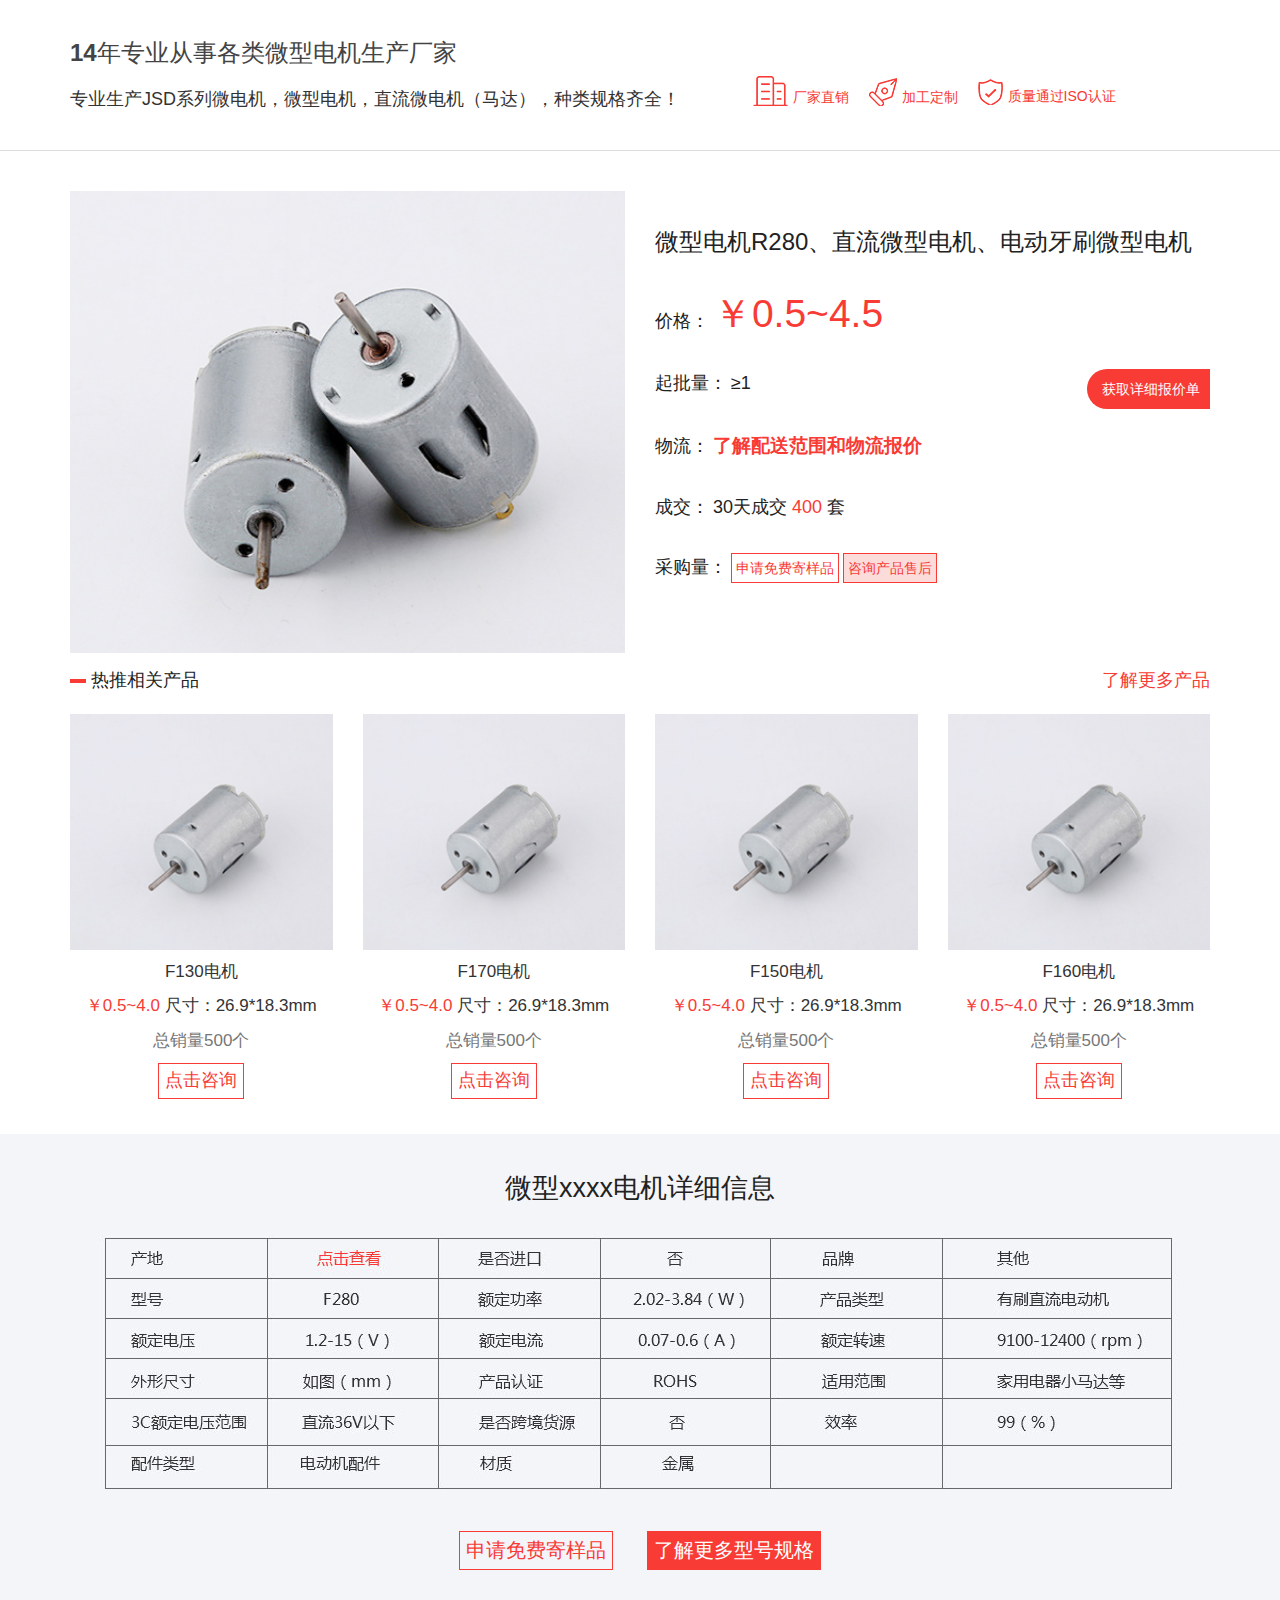
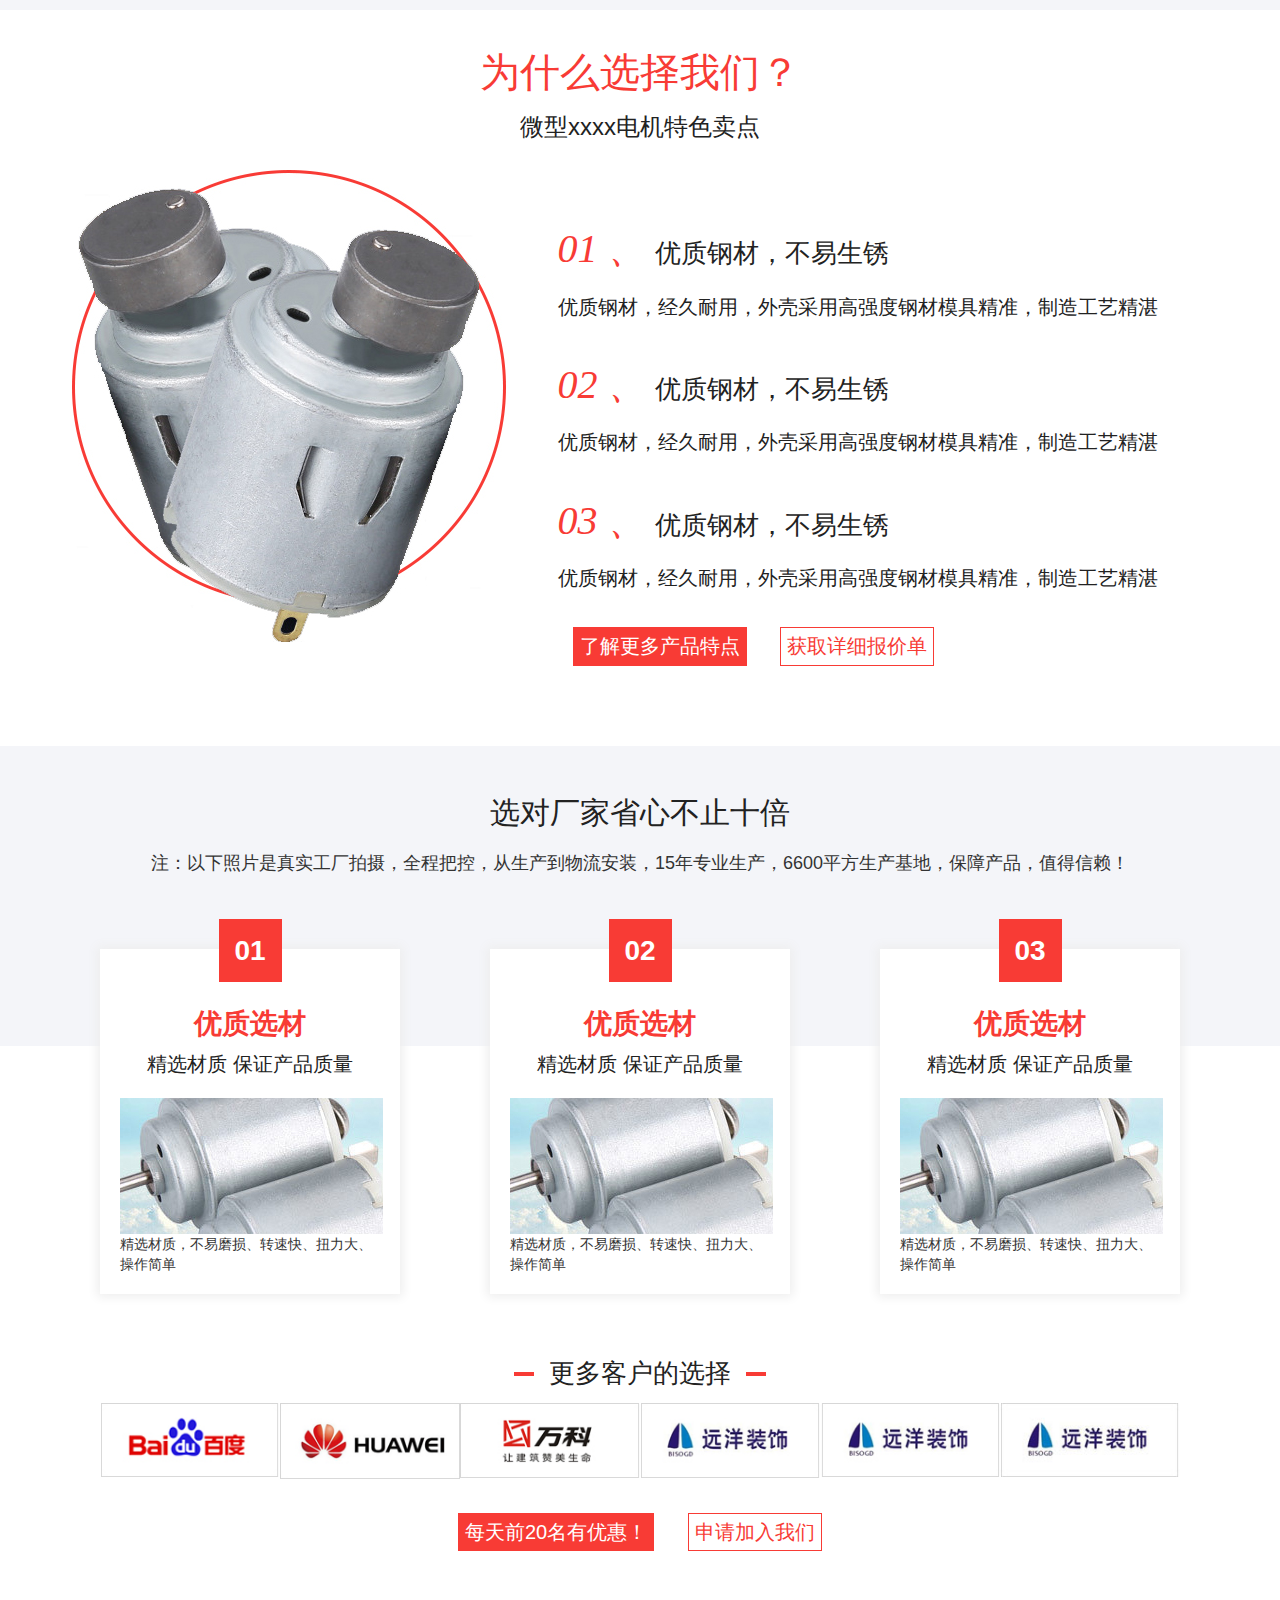
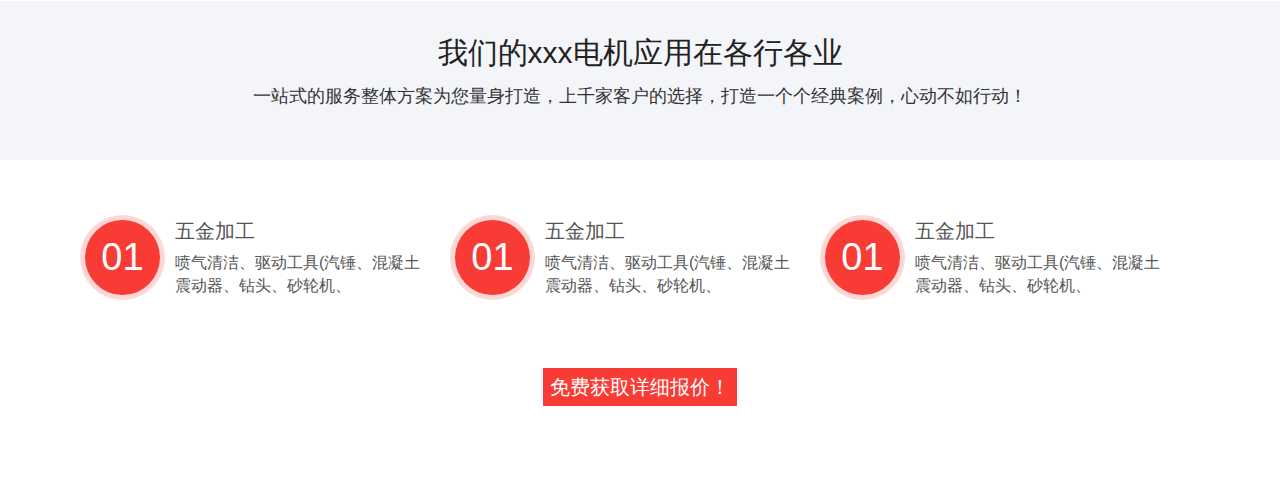
==== index.html @ 1d61547f "add" ====
<!DOCTYPE html>
<html>
	<head>
		<meta charset="UTF-8">
		<meta name="viewport" content="width=device-width,initial-scale=1,minimum-scale=1,maximum-scale=1,user-scalable=no" />
		<title></title>
		<link rel="stylesheet" type="text/css" href="css/bootstrap.min.css"/>
		<link rel="stylesheet" type="text/css" href="css/index.css"/>
	</head>
	<body>
		<div class="microMotor">
			<div class="microMotor_head">
				<div class="container">
					<div class="row">
						<div class="col-lg-7">
							<div class="microMotor_headLeft">
								<h1><b>14</b>年专业从事各类微型电机生产厂家</h1>
								<h3>专业生产JSD系列微电机，微型电机，直流微电机（马达），种类规格齐全！</h3>
							</div>
						</div>
						<div class="col-lg-5">
							<div class="microMotor_headRight">
								<p></p>
								<ul class="clearfix">
									<li><img src="img/model6_head1.jpg"/><span>厂家直销</span></li>
									<li><img src="img/model6_head2.jpg"/><span>加工定制</span></li>
									<li><img src="img/model6_head3.jpg"/><span>质量通过ISO认证</span></li>
								</ul>
							</div>
						</div>
					</div>
				</div>
			</div>
			<!---->
			<div class="microMotor_banner">
				<div class="container clearfix">
					<div class="row">
						<div class="col-lg-6">
							<div class="microMotor_bannerLeft">
								<img src="img/model6_banner.jpg" width="100%"/>
							</div>
						</div>
						<div class="col-lg-6">
							<div class="microMotor_bannerRight">
								<h3>微型电机R280、直流微型电机、电动牙刷微型电机</h3>
								<p class="position">获取详细报价单</p>
								<ol>
									<li>
										<label>价格：</label>
										<span class="money">￥0.5~4.5</span>
									</li>
									<li>
										<label>起批量：</label>
										<span>≥1</span>
									</li>
									<li>
										<label>物流：</label>
										<span class="logistics">了解配送范围和物流报价</span>
									</li>
									<li>
										<label>成交：</label>
										<span>30天成交 <span class="maxNumber">400 </span>套</span>
									</li>
									<li>
										<label>采购量：</label>
										<a href="javascript:void(0)">申请免费寄样品</a>
										<a href="javascript:void(0)">咨询产品售后</a>
									</li>
								</ol>
							</div>							
						</div>
					</div>
				</div>
			</div>
			<!---->
			<div class="microMotor_product">
				<div class="container">
					<div class="microMotor_productH1 clearfix">
						<span>
							<i></i>
						热推相关产品
						</span>
						<a href="javascript:void(0)" class="pull-right">了解更多产品</a>
					</div>
					<div class="microMotor_productList">
						<div class="row">
							<div class="col-lg-3">
								<ul>
									<li>
										<a href="javascript:void(0)"><img src="img/model6_chanpin.jpg" width="100%"/></a>
									</li>
									<li>
										F130电机 
									</li>
									<li>
										<span>￥0.5~4.0 </span>
										  尺寸：26.9*18.3mm
									</li>
									<li>
										总销量500个
									</li>
									<li class="abt">
										<a href="javascript:void(0)">点击咨询</a>
									</li>
								</ul>
							</div>
							<div class="col-lg-3">
								<ul>
									<li>
										<a href="javascript:void(0)"><img src="img/model6_chanpin.jpg"  width="100%"/></a>
									</li>
									<li>
										F170电机 
									</li>
									<li>
										<span>￥0.5~4.0 </span>
										  尺寸：26.9*18.3mm
									</li>
									<li>
										总销量500个
									</li>
									<li class="abt">
										<a href="javascript:void(0)">点击咨询</a>
									</li>
								</ul>
							</div>
							<div class="col-lg-3">
								<ul>
									<li>
										<a href="javascript:void(0)"><img src="img/model6_chanpin.jpg"  width="100%"/></a>
									</li>
									<li>
										F150电机 
									</li>
									<li>
										<span>￥0.5~4.0 </span>
										  尺寸：26.9*18.3mm
									</li>
									<li>
										总销量500个
									</li>
									<li class="abt">
										<a href="javascript:void(0)">点击咨询</a>
									</li>
								</ul>
							</div>
							<div class="col-lg-3">
								<ul>
									<li>
										<a href="javascript:void(0)"><img src="img/model6_chanpin.jpg"  width="100%"/></a>
									</li>
									<li>
										F160电机 
									</li>
									<li>
										<span>￥0.5~4.0 </span>
										  尺寸：26.9*18.3mm
									</li>
									<li>
										总销量500个
									</li>
									<li class="abt">
										<a href="javascript:void(0)">点击咨询</a>
									</li>
								</ul>
							</div>
						</div>
					</div>
				</div>
			</div>
			<!---->
			<div class="microMotor_detailed">
				<div class="container">
					<h1>微型xxxx电机详细信息</h1>
					<div class="microMotor_detailedImg">
						<a href="javascript:void(0)">
							<img src="img/table.jpg"/>
						</a>
					</div>
					<div class="microMotor_detailedAbt">
						<a href="javascript:void(0)">申请免费寄样品</a>
						<a href="javascript:void(0)">了解更多型号规格</a>
					</div>
				</div>
			</div>
			<!---->
			<div class="microMotor_why">
				<div class="container">
					<h1><span>为</span><span>什</span><span>么</span>选择我们？</h1>
					<h3>微型xxxx电机特色卖点</h3>
					<div class="microMotor_whyImg">
						<div class="row">
							<div class="col-lg-5">
								<a href="javascript:"><img src="img/model6_why.jpg"/></a>
							</div>
							<div class="col-lg-7">
								<div class="microMotor_whyDl">
									<ul>
										<li>
											<dl>
												<dt>
													<i>01 、</i>
													优质钢材，不易生锈
												</dt>
												<dd>
													优质钢材，经久耐用，外壳采用高强度钢材模具精准，制造工艺精湛
												</dd>
											</dl>
										</li>
										<li>
											<dl>
												<dt>
													<i>02 、</i>
													优质钢材，不易生锈
												</dt>
												<dd>
													优质钢材，经久耐用，外壳采用高强度钢材模具精准，制造工艺精湛
												</dd>
											</dl>
										</li>
										<li>
											<dl>
												<dt>
													<i>03 、</i>
													优质钢材，不易生锈
												</dt>
												<dd>
													优质钢材，经久耐用，外壳采用高强度钢材模具精准，制造工艺精湛
												</dd>
											</dl>
										</li>
									</ul>
								</div>
								<div class="microMotor_whyAbt">
									<a href="javascript:void(0)">了解更多产品特点</a>
									<a href="javascript:void(0)">获取详细报价单</a>
								</div>
							</div>
						</div>
					</div>
				</div>
			</div>
			<!---->
			<div class="microMotor_Manufactor">
				<p class="position"></p>
				<div class="container">
					<h1>选对<span>厂家</span>省心不止十倍</h1>
					<h3>注：以下照片是真实工厂拍摄，全程把控，从生产到物流安装，15年专业生产，6600平方生产基地，保障产品，值得信赖！</h3>
					<div class="microMotor_ManufactorList">
						<div class="row">
							<div class="col-lg-4">
								<div class="microMotor_ManufactorListBox">
									<span class="number">01</span>
									<ul>
										<li>
											<h4>优质选材</h4>
											<p>精选材质  保证产品质量</p>
										</li>
										<li>
											<a href="javascript:void(0)"><img src="img/model6_chang1.jpg"/></a>
										</li>
										<li>
											 精选材质，不易磨损、转速快、扭力大、操作简单
										</li>
									</ul>
								</div>
							</div>
							<div class="col-lg-4">
								<div class="microMotor_ManufactorListBox">
									<span class="number">02</span>
									<ul>
										<li>
											<h4>优质选材</h4>
											<p>精选材质  保证产品质量</p>
										</li>
										<li>
											<a href="javascript:void(0)"><img src="img/model6_chang1.jpg"/></a>
										</li>
										<li>
											 精选材质，不易磨损、转速快、扭力大、操作简单
										</li>
									</ul>
								</div>
							</div>
							<div class="col-lg-4">
								<div class="microMotor_ManufactorListBox">
									<span class="number">03</span>
									<ul>
										<li>
											<h4>优质选材</h4>
											<p>精选材质  保证产品质量</p>
										</li>
										<li>
											<a href="javascript:void(0)"><img src="img/model6_chang1.jpg"/></a>
										</li>
										<li>
											 精选材质，不易磨损、转速快、扭力大、操作简单
										</li>
									</ul>
								</div>
							</div>
						</div>
					</div>
				</div>
			</div>
			<!---->
			<div class="microMotor_Customer">
				<div class="container">
					<h1>
						<span></span>
							更多客户的选择 
						<span></span>
					</h1>
					<div class="microMotor_CustomerImg">
						<ul>
							<li>
								<a href="javascript:void(0)"><img src="img/model6_xuan1.jpg"/></a>
							</li>
							<li>
								<a href="javascript:void(0)"><img src="img/model6_xuan2.jpg"/></a>
							</li>
							
							<li>
								<a href="javascript:void(0)"><img src="img/model6_xuan3.jpg"/></a>
							</li>
							<li>
								<a href="javascript:void(0)"><img src="img/model6_xuan4.jpg"/></a>
							</li>
							<li>
								<a href="javascript:void(0)"><img src="img/model6_xuan5.jpg"/></a>
							</li>
							<li>
								<a href="javascript:void(0)"><img src="img/model6_xuan6.jpg"/></a>
							</li>
						</ul>
					</div>
					<div class="microMotor_CustomerAbt">
						<a href="javascript:void(0)">每天前20名有优惠！</a>
						<a href="javascript:void(0)">申请加入我们</a>
					</div>
				</div>
			</div>
			<!---->
			<div class="microMotor_txt">
				<h3>我们的xxx电机应用在<span>各行各业</span></h3>
				<p>一站式的服务整体方案为您量身打造，上千家客户的选择，打造一个个经典案例，心动不如行动！</p>
			</div>
			<!---->
			<div class="microMotor_foot">
				<div class="container">
					<div class="microMotor_footBox">
						<ul class="microMotor_footBox">
							<li>
								<div class="microMotor_footList clearfix">
									<p class="number pull-left">01</p>
									<ul class="pull-left">
										<li><h3>五金加工</h3></li>
										<li>喷气清洁、驱动工具(汽锤、混凝土震动器、钻头、砂轮机、</li>
									</ul>
								</div>
							</li>
							<li>
								<div class="microMotor_footList clearfix">
									<p class="number pull-left">01</p>
									<ul class="pull-left">
										<li><h3>五金加工</h3></li>
										<li>喷气清洁、驱动工具(汽锤、混凝土震动器、钻头、砂轮机、</li>
									</ul>
								</div>
							</li>
							<li>
								<div class="microMotor_footList clearfix">
									<p class="number pull-left">01</p>
									<ul class="pull-left">
										<li><h3>五金加工</h3></li>
										<li>喷气清洁、驱动工具(汽锤、混凝土震动器、钻头、砂轮机、</li>
									</ul>
								</div>
							</li>
						</ul>
					</div>
					<div class="microMotor_footAbt">
						<a href="javascript:void(0)">免费获取详细报价！</a>
					</div>
				</div>
			</div>
		</div>
		<script src="js/jquery.min.js" type="text/javascript" charset="utf-8"></script> 
		<script src="js/jquery.terseBanner.min.js" type="text/javascript" charset="utf-8"></script>
		<script type="text/javascript">
			function goPAGE() {
                if ((navigator.userAgent.match(/(phone|pad|pod|iPhone|iPod|ios|iPad|Android|Mobile|BlackBerry|IEMobile|MQQBrowser|JUC|Fennec|wOSBrowser|BrowserNG|WebOS|Symbian|Windows Phone)/i))) {
                    /*window.location.href="你的手机版地址";*/
                     banner()
                }
            }
            goPAGE();
            function banner(){
            	$(".microMotor_productList").css("height",'500px')
				$(".microMotor_productList").terseBanner({
					auto:1500
				});
				$(".microMotor_ManufactorList").css("height",'500px')
				$(".microMotor_ManufactorList").terseBanner({
					auto:15000
				});
				$(".microMotor_CustomerImg").terseBanner({
					auto:1500
				});
				$(".microMotor_whyDl").terseBanner({
					auto:1500
				});
				$(".microMotor_footBox").terseBanner({
					auto:15000
				});
            }
		</script>
	</body>
</html>
---- css/index.css ----
.microMotor h1, h3, p, ul, li, ol {
  margin: 0;
  padding: 0;
  list-style: none;
  font-weight: normal; }

.microMotor {
  background: #fff; }

.microMotor .microMotor_head {
  padding: 40px 0;
  border-bottom: 1px solid #ddd; }

.microMotor .microMotor_head .microMotor_headLeft h1 {
  font-size: 24px;
  color: #444444;
  padding-bottom: 24px; }

.microMotor .microMotor_head .microMotor_headLeft h3 {
  font-size: 18px;
  color: #333; }

.microMotor .microMotor_head .microMotor_headRight ul li {
  float: left;
  padding-right: 20px;
  display: flex;
  align-items: flex-end;
  color: #f83b35; }

.microMotor .microMotor_head .microMotor_headRight ul li span {
  padding-left: 5px; }

.microMotor .microMotor_head .microMotor_headRight p {
  padding: 18px 0; }

.microMotor_banner {
  padding-top: 40px; }

.microMotor_banner .microMotor_bannerRight h3 {
  font-size: 24px;
  color: #222222;
  padding: 38px 0 30px; }

.microMotor_banner .microMotor_bannerRight {
  position: relative; }

.microMotor_banner .microMotor_bannerRight .position {
  height: 40px;
  line-height: 40px;
  position: absolute;
  right: 0;
  top: 0;
  bottom: 0;
  margin: auto;
  background: #f83b35;
  color: #fff;
  border-top-left-radius: 2000px;
  border-bottom-left-radius: 2000px;
  padding: 0 10px 0 15px;
  cursor: pointer; }

.microMotor_banner .microMotor_bannerRight ol li {
  margin-bottom: 30px; }

.microMotor_banner .microMotor_bannerRight ol li label {
  font-size: 18px;
  color: #222222;
  font-weight: normal; }

.microMotor_banner .microMotor_bannerRight ol li .money {
  font-size: 39px;
  color: #f83b35; }

.microMotor_banner .microMotor_bannerRight ol li .logistics {
  font-size: 19px;
  color: #f83b35;
  font-weight: bold; }

.microMotor_banner .microMotor_bannerRight ol li .maxNumber {
  font-size: 18px;
  color: #f83b35; }

.microMotor_banner .microMotor_bannerRight ol li span {
  font-size: 18px;
  color: #222; }

.microMotor_banner .microMotor_bannerRight ol li a {
  padding: 6px 4px;
  border: 1px solid #f83b35;
  text-decoration: none;
  color: #f83b35; }

.microMotor_banner .microMotor_bannerRight ol li a:nth-child(3) {
  background: #fcdcdb; }

.microMotor_product .microMotor_productH1 {
  width: 100%;
  padding: 15px 0;
  color: #222222;
  font-size: 18px; }

.microMotor_product .microMotor_productH1 i {
  display: inline-block;
  padding: 2px 8px;
  background: #f83b35;
  position: relative;
  bottom: 3px; }

.microMotor_product .microMotor_productH1 a {
  color: #f83b35;
  font-size: 18px; }

.microMotor_product .microMotor_productList ul {
  text-align: center; }

.microMotor_product .microMotor_productList ul li {
  padding: 5px 0;
  color: #333333;
  font-size: 17px; }

.microMotor_product .microMotor_productList ul li:nth-child(4) {
  color: #777; }

.microMotor_product .microMotor_productList ul li span {
  color: #f83b35; }

.microMotor_product .microMotor_productList ul a {
  display: inline-block; }

.microMotor_product .microMotor_productList ul .abt a {
  padding: 4px 6px;
  border: 1px solid #f83b35;
  text-decoration: none;
  display: inline-block;
  color: #f83b35;
  font-size: 18px; }

.microMotor_detailed {
  background: #f4f5f9;
  padding: 40px 0;
  text-align: center;
  margin-top: 30px; }

.microMotor_detailed h1 {
  font-size: 27px;
  color: #222222;
  padding-bottom: 30px; }

.microMotor_detailed .microMotor_detailedAbt {
  padding-top: 30px; }

.microMotor_detailed .microMotor_detailedAbt a {
  border: 1px solid #f83b35;
  display: inline-block;
  color: #f83b35;
  text-decoration: none;
  padding: 4px 6px;
  font-size: 20px;
  margin: 0 15px; }

.microMotor_detailed .microMotor_detailedAbt a:nth-child(2) {
  background: #f83b35;
  color: #fff; }

.microMotor_why {
  padding: 40px 0 80px; }

.microMotor_why h1 {
  font-weight: normal;
  font-size: 40px;
  color: #f83b35;
  text-align: center; }

.microMotor_why h3 {
  font-size: 24px;
  color: #222;
  text-align: center;
  padding-top: 20px; }

.microMotor_why .microMotor_whyImg {
  padding-top: 30px; }

.microMotor_why .microMotor_whyDl {
  padding-top: 50px; }

.microMotor_why dl {
  padding-bottom: 15px; }

.microMotor_why dl dt {
  font-size: 26px;
  color: #222222;
  font-weight: normal; }

.microMotor_why dl dt i {
  font-size: 40px;
  color: #f83b35;
  font-family: Impact; }

.microMotor_why dl dd {
  font-size: 20px;
  color: #222222;
  padding-top: 15px; }

.microMotor_why .microMotor_whyAbt a {
  border: 1px solid #f83b35;
  display: inline-block;
  color: #f83b35;
  text-decoration: none;
  padding: 4px 6px;
  font-size: 20px;
  margin: 0 15px; }

.microMotor_why .microMotor_whyAbt a:nth-child(1) {
  background: #f83b35;
  color: #fff; }

.microMotor_Manufactor {
  position: relative;
  padding-top: 50px;
  text-align: center; }

.microMotor_Manufactor .position {
  width: 100%;
  height: 300px;
  background: #f4f5f9;
  position: absolute;
  top: 0;
  left: 0; }

.microMotor_Manufactor h1 {
  font-size: 30px;
  color: #222222;
  position: relative;
  z-index: 2; }

.microMotor_Manufactor h3 {
  font-size: 18px;
  color: #333333;
  padding: 25px 0;
  position: relative;
  z-index: 2; }

.microMotor_Manufactor .microMotor_ManufactorList {
  padding-top: 50px; }

.microMotor_Manufactor .microMotor_ManufactorList .microMotor_ManufactorListBox {
  background: #fff;
  width: 300px;
  box-sizing: border-box;
  margin: auto;
  padding: 0 20px 20px;
  box-shadow: 0 0 10px 3px #eee;
  position: relative;
  padding-top: 30px; }

.microMotor_Manufactor .microMotor_ManufactorList .microMotor_ManufactorListBox .number {
  position: absolute;
  width: 63px;
  height: 63px;
  background: #f83b35;
  color: #fff;
  margin: auto;
  left: 0;
  right: 0;
  top: -30px;
  font-size: 28px;
  font-weight: bold;
  line-height: 63px;
  display: block; }

.microMotor_Manufactor .microMotor_ManufactorList .microMotor_ManufactorListBox ul {
  padding-top: 20px;
  text-align: left; }

.microMotor_Manufactor .microMotor_ManufactorList .microMotor_ManufactorListBox ul h4 {
  font-size: 28px;
  color: #f83b35;
  font-weight: bold;
  text-align: center; }

.microMotor_Manufactor .microMotor_ManufactorList .microMotor_ManufactorListBox ul p {
  font-size: 20px;
  color: #222222;
  padding-bottom: 20px;
  text-align: center; }

.microMotor_Customer {
  padding: 50px 0; }

.microMotor_Customer h1 {
  font-size: 26px;
  color: #222222;
  display: flex;
  align-items: center;
  justify-content: center;
  padding: 15px 0; }

.microMotor_Customer h1 span {
  display: inline-block;
  padding: 2px 10px;
  background: #f83b35;
  margin: 0 15px; }

.microMotor_Customer .microMotor_CustomerImg {
  text-align: center; }

.microMotor_Customer .microMotor_CustomerImg ul {
  display: flex;
  flex-flow: wrap;
  align-items: center;
  justify-content: center; }

.microMotor_Customer .microMotor_CustomerImg li {
  width: 180px;
  height: 80px;
  overflow: hidden; }

.microMotor_Customer .microMotor_CustomerImg a {
  display: inline-block; }

.microMotor_Customer .microMotor_CustomerImg a img {
  width: 100%; }

.microMotor_Customer .microMotor_CustomerAbt {
  text-align: center;
  padding-top: 30px; }

.microMotor_Customer .microMotor_CustomerAbt a {
  border: 1px solid #f83b35;
  display: inline-block;
  color: #f83b35;
  text-decoration: none;
  padding: 4px 6px;
  font-size: 20px;
  margin: 0 15px; }

.microMotor_Customer .microMotor_CustomerAbt a:nth-child(1) {
  background: #f83b35;
  color: #fff; }

.microMotor_txt {
  padding: 35px 0;
  text-align: center;
  background: #f4f5f9; }

.microMotor_txt h3 {
  font-size: 30px;
  color: #222222;
  font-weight: normal; }

.microMotor_txt p {
  font-size: 18px;
  color: #333333;
  padding: 15px 0; }

.microMotor_foot {
  padding: 60px 0 50px; }

.microMotor_foot .microMotor_footList {
  width: 370px; }

.microMotor_foot .microMotor_footList ul {
  width: 250px;
  margin-bottom: 40px; }

.microMotor_foot .microMotor_footList .number {
  width: 75px;
  height: 75px;
  text-align: center;
  line-height: 75px;
  border-radius: 50%;
  font-size: 38px;
  color: #ffffff;
  background: #f83b35;
  box-shadow: 0 0 0px 5px #fed8d7;
  margin-right: 15px; }

.microMotor_foot .microMotor_footList ul h3 {
  font-size: 20px;
  color: #555555;
  padding-bottom: 10px; }

.microMotor_foot .microMotor_footList ul li {
  font-size: 16px;
  color: #555555; }

.microMotor_footBox {
  display: flex;
  flex-flow: wrap;
  justify-content: center; }

.microMotor_foot .microMotor_footAbt {
  text-align: center;
  padding: 30px 0; }

.microMotor_foot .microMotor_footAbt a {
  border: 1px solid #f83b35;
  display: inline-block;
  color: #f83b35;
  text-decoration: none;
  padding: 4px 6px;
  font-size: 20px;
  margin: 0 15px;
  background: #f83b35;
  color: #fff; }

.tb-btn {
  display: none; }

@media (max-width: 768px) {
  .microMotor_head {
    text-align: center;
    display: none; }

  .microMotor .microMotor_head .microMotor_headLeft h3 {
    line-height: 23px; }

  .microMotor .microMotor_head .microMotor_headRight p {
    padding: 0; }

  .microMotor .microMotor_head .microMotor_headRight ul li {
    padding-right: 10px; }

  .microMotor_detailed {
    width: 100%;
    overflow-x: hidden; }

  .microMotor_detailed .microMotor_detailedAbt a {
    font-size: 16px; }

  .microMotor_why .microMotor_whyImg img {
    width: 100%; }

  .microMotor_why .microMotor_whyAbt a {
    font-size: 16px; }

  .microMotor_Manufactor h3 {
    line-height: 28px; }

  .microMotor_Manufactor .microMotor_ManufactorList .microMotor_ManufactorListBox {
    margin-bottom: 40px;
    width: 100%; }

  .microMotor_Manufactor .microMotor_ManufactorList .microMotor_ManufactorListBox .number {
    position: static; }

  .microMotor_Customer .microMotor_CustomerImg a {
    display: inline-block;
    width: auto;
    height: auto; }

  .microMotor_Customer .microMotor_CustomerImg ul {
    display: block; }

  .microMotor_footBox {
    padding: 5px; }

  .microMotor_foot .microMotor_footList .number {
    width: 50px;
    height: 50px;
    line-height: 50px;
    margin: 5px;
    margin-right: 15px; }

  .microMotor_Customer .microMotor_CustomerAbt a {
    font-size: 16px; }

  .microMotor_footBox {
    display: block; } }

/*# sourceMappingURL=index.css.map */
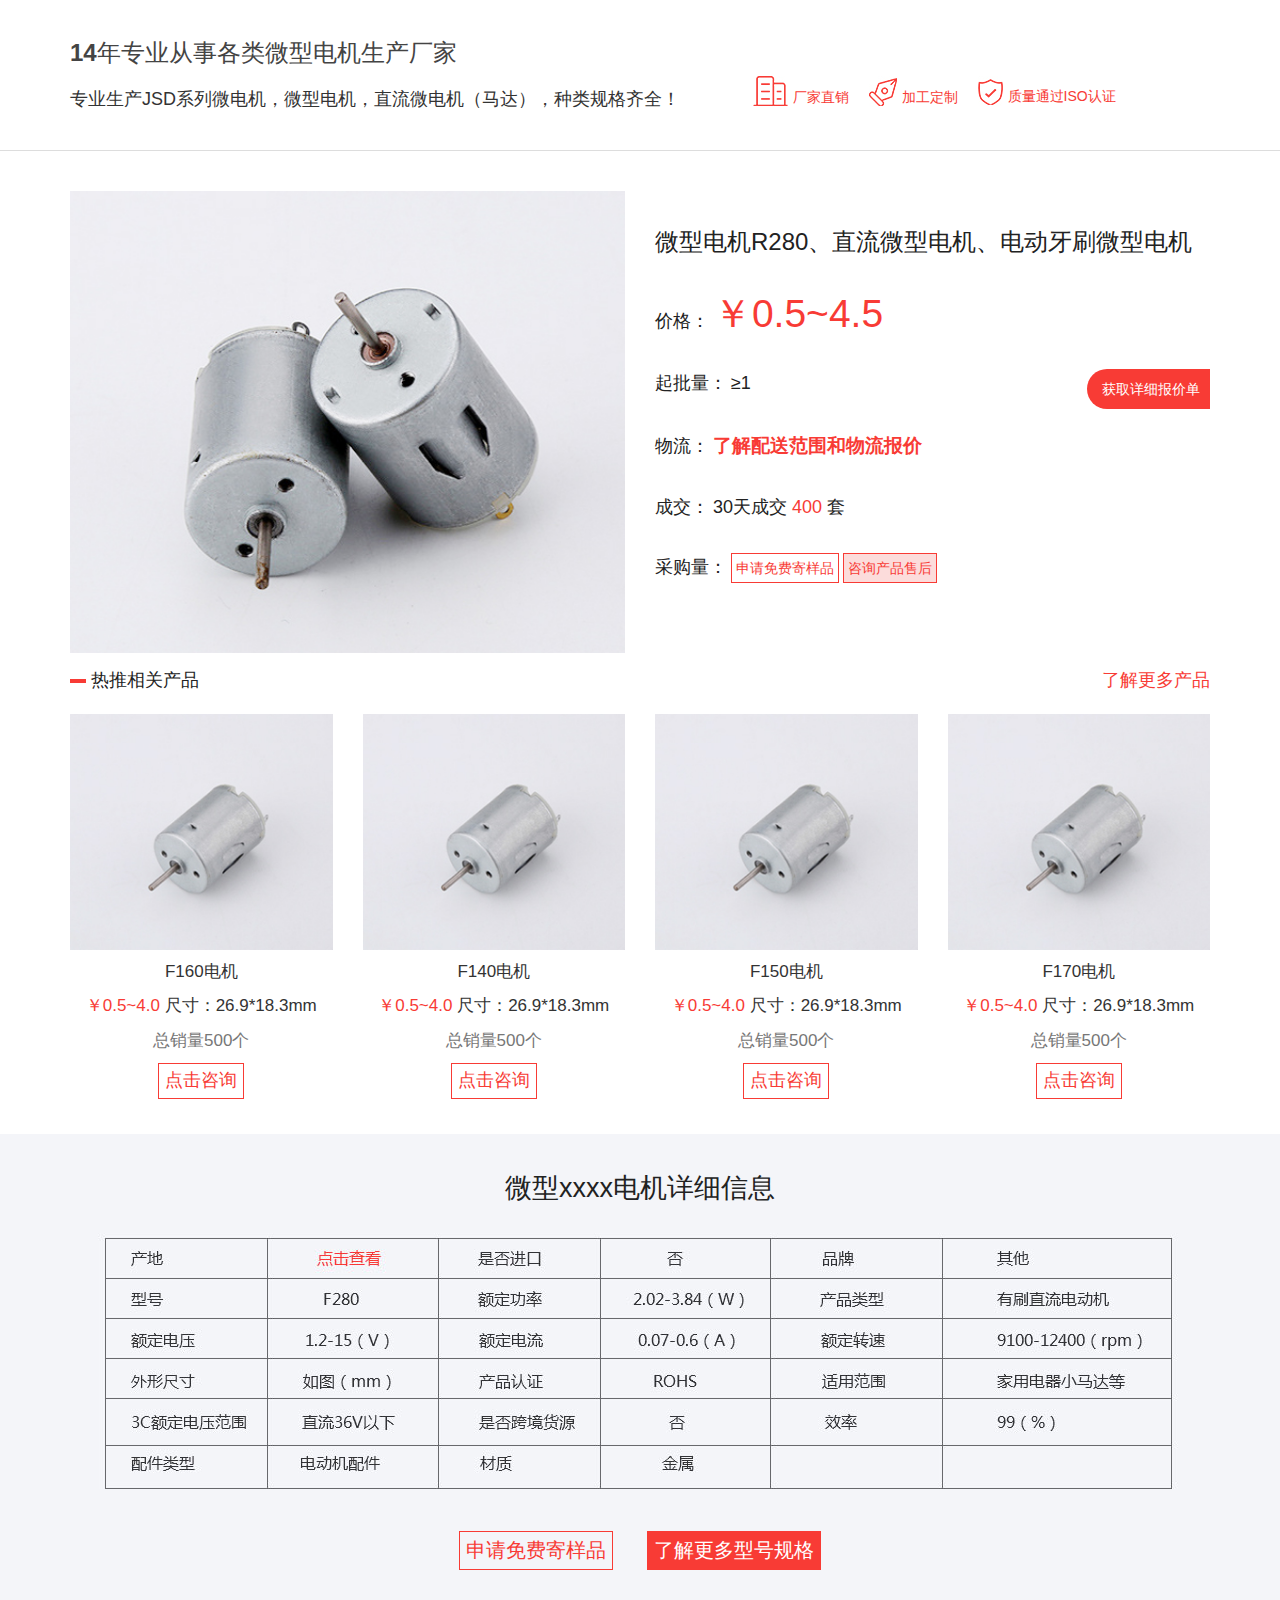
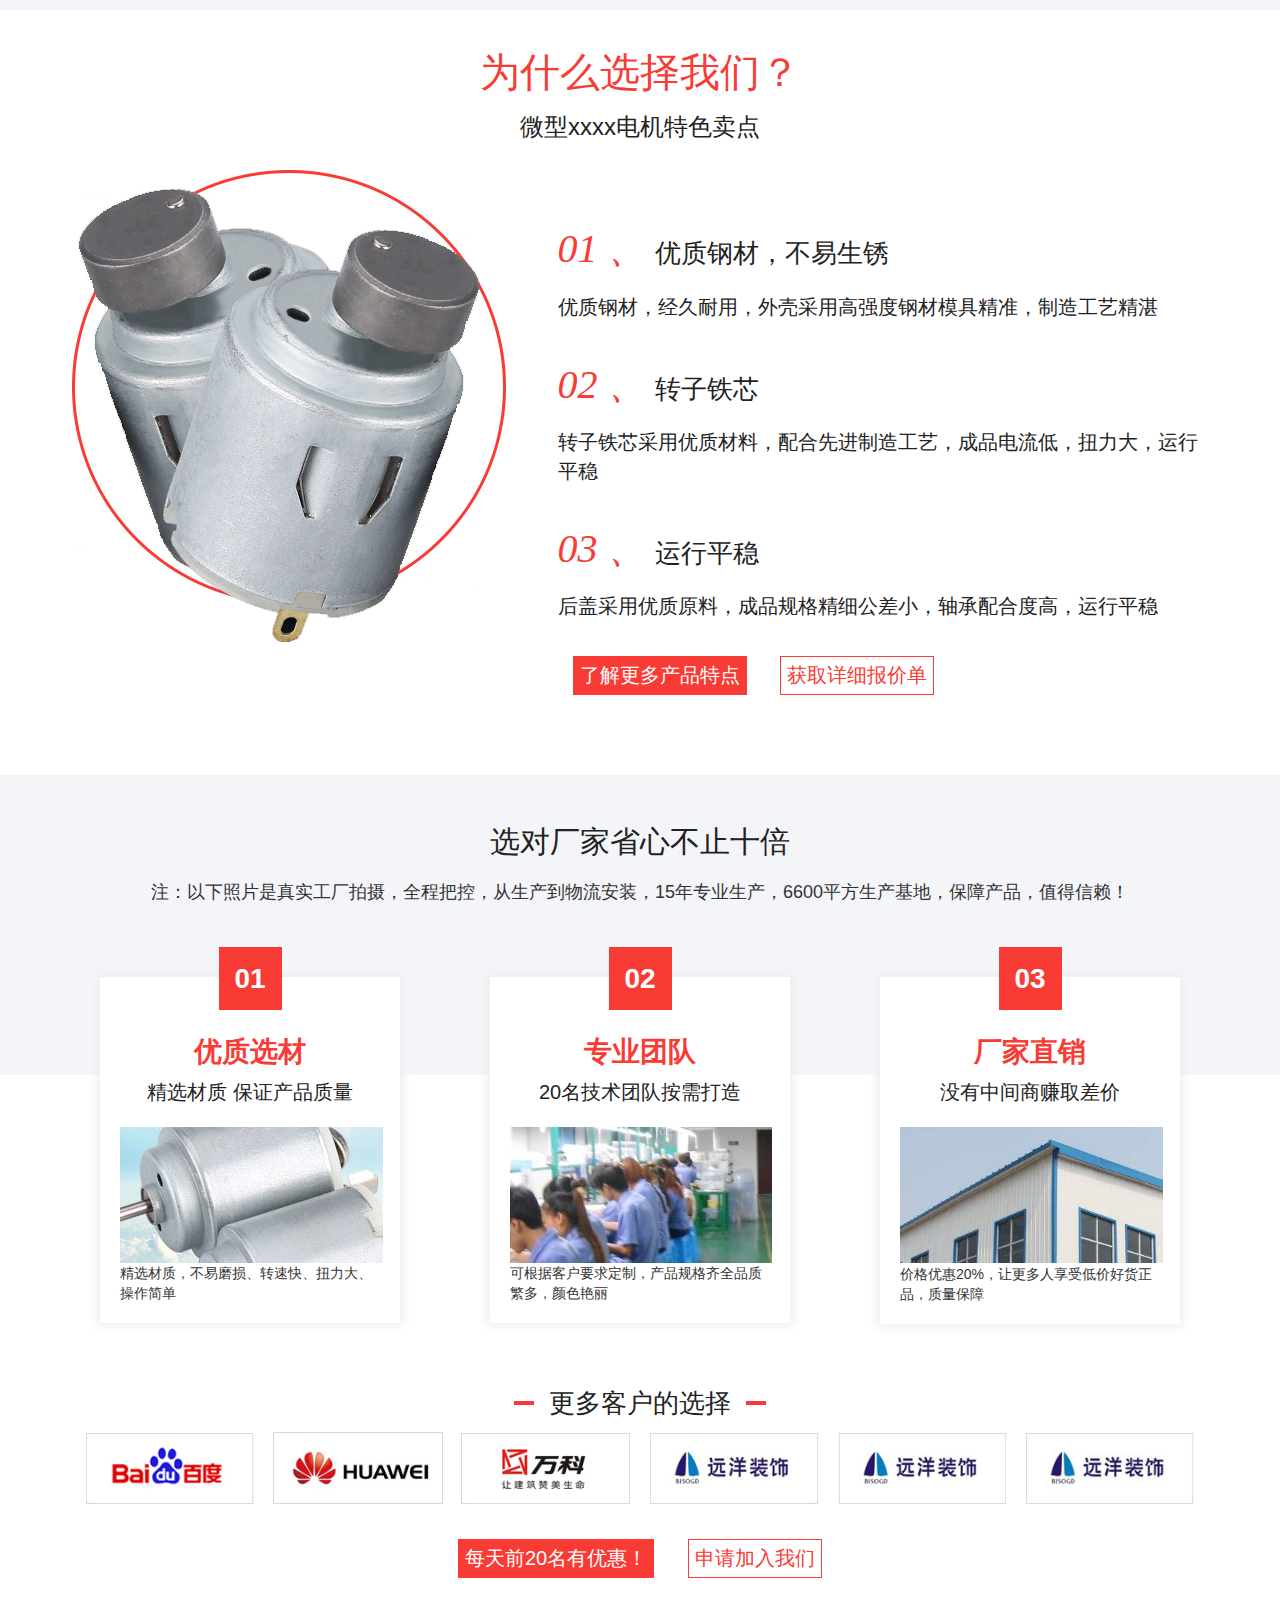
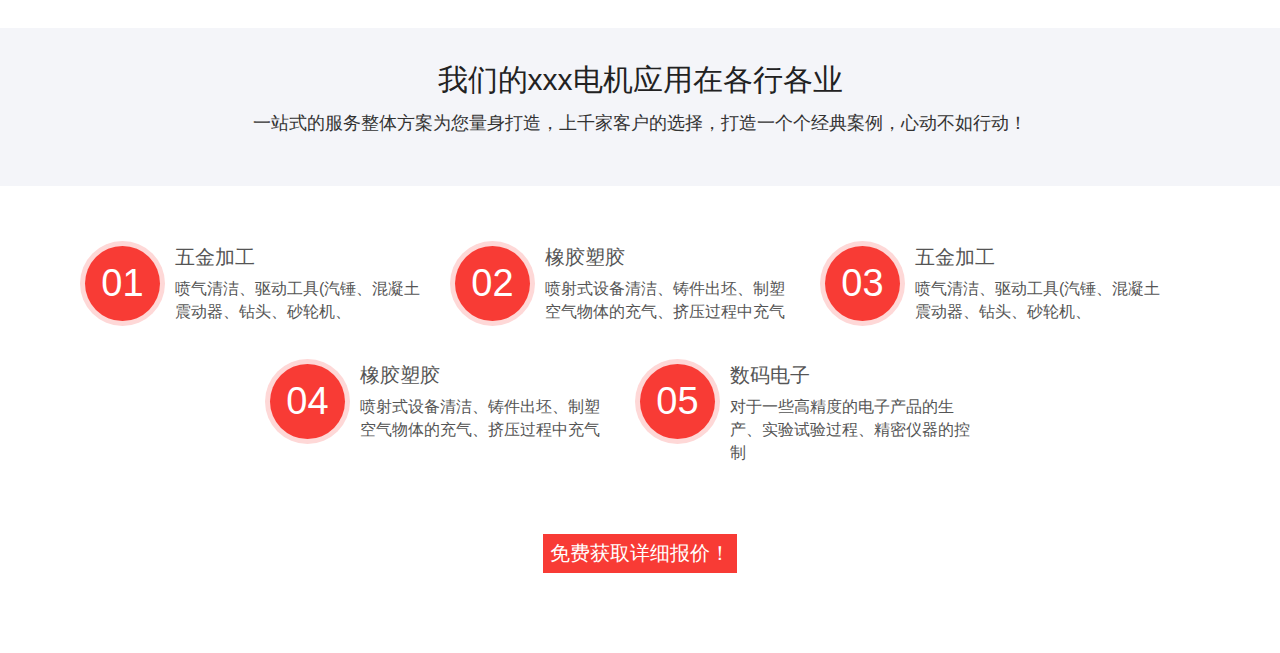
==== commit 95cea4aa: "add" ====
--- a/index.html
+++ b/index.html
@@ -5,6 +5,7 @@
 		<meta name="viewport" content="width=device-width,initial-scale=1,minimum-scale=1,maximum-scale=1,user-scalable=no" />
 		<title></title>
 		<link rel="stylesheet" type="text/css" href="css/bootstrap.min.css"/>
+		
 		<link rel="stylesheet" type="text/css" href="css/index.css"/>
 	</head>
 	<body>
@@ -82,15 +83,15 @@
 						</span>
 						<a href="javascript:void(0)" class="pull-right">了解更多产品</a>
 					</div>
-					<div class="microMotor_productList">
-						<div class="row">
-							<div class="col-lg-3">
+					<div class="microMotor_productList swiper-container">
+						<div class="row swiper-wrapper">
+							<div class="col-lg-3 swiper-slide">
 								<ul>
 									<li>
-										<a href="javascript:void(0)"><img src="img/model6_chanpin.jpg" width="100%"/></a>
-									</li>
-									<li>
-										F130电机 
+										<a href="javascript:void(0)"><img src="img/model6_chanpin.jpg"  width="100%"/></a>
+									</li>
+									<li>
+										F160电机 
 									</li>
 									<li>
 										<span>￥0.5~4.0 </span>
@@ -104,13 +105,33 @@
 									</li>
 								</ul>
 							</div>
-							<div class="col-lg-3">
+							<div class="col-lg-3 swiper-slide">
 								<ul>
 									<li>
 										<a href="javascript:void(0)"><img src="img/model6_chanpin.jpg"  width="100%"/></a>
 									</li>
 									<li>
-										F170电机 
+										F140电机 
+									</li>
+									<li>
+										<span>￥0.5~4.0  </span>
+										 尺寸：26.9*18.3mm
+									</li>
+									<li>
+										总销量500个
+									</li>
+									<li class="abt">
+										<a href="javascript:void(0)">点击咨询</a>
+									</li>
+								</ul>
+							</div>
+							<div class="col-lg-3 swiper-slide">
+								<ul>
+									<li>
+										<a href="javascript:void(0)"><img src="img/model6_chanpin.jpg"  width="100%"/></a>
+									</li>
+									<li>
+										F150电机 
 									</li>
 									<li>
 										<span>￥0.5~4.0 </span>
@@ -124,36 +145,16 @@
 									</li>
 								</ul>
 							</div>
-							<div class="col-lg-3">
+							<div class="col-lg-3 swiper-slide">
 								<ul>
 									<li>
 										<a href="javascript:void(0)"><img src="img/model6_chanpin.jpg"  width="100%"/></a>
 									</li>
 									<li>
-										F150电机 
-									</li>
-									<li>
-										<span>￥0.5~4.0 </span>
-										  尺寸：26.9*18.3mm
-									</li>
-									<li>
-										总销量500个
-									</li>
-									<li class="abt">
-										<a href="javascript:void(0)">点击咨询</a>
-									</li>
-								</ul>
-							</div>
-							<div class="col-lg-3">
-								<ul>
-									<li>
-										<a href="javascript:void(0)"><img src="img/model6_chanpin.jpg"  width="100%"/></a>
-									</li>
-									<li>
-										F160电机 
-									</li>
-									<li>
-										<span>￥0.5~4.0 </span>
+										F170电机 
+									</li>
+									<li>
+										<span>￥0.5~4.0</span>
 										  尺寸：26.9*18.3mm
 									</li>
 									<li>
@@ -193,43 +194,35 @@
 							<div class="col-lg-5">
 								<a href="javascript:"><img src="img/model6_why.jpg"/></a>
 							</div>
-							<div class="col-lg-7">
-								<div class="microMotor_whyDl">
-									<ul>
-										<li>
-											<dl>
-												<dt>
-													<i>01 、</i>
-													优质钢材，不易生锈
-												</dt>
-												<dd>
-													优质钢材，经久耐用，外壳采用高强度钢材模具精准，制造工艺精湛
-												</dd>
-											</dl>
-										</li>
-										<li>
-											<dl>
-												<dt>
-													<i>02 、</i>
-													优质钢材，不易生锈
-												</dt>
-												<dd>
-													优质钢材，经久耐用，外壳采用高强度钢材模具精准，制造工艺精湛
-												</dd>
-											</dl>
-										</li>
-										<li>
-											<dl>
-												<dt>
-													<i>03 、</i>
-													优质钢材，不易生锈
-												</dt>
-												<dd>
-													优质钢材，经久耐用，外壳采用高强度钢材模具精准，制造工艺精湛
-												</dd>
-											</dl>
-										</li>
-									</ul>
+							<div class="col-lg-7 swiper-containe microMotor_swiper">
+								<div class="microMotor_whyDl swiper-wrapper">
+									<dl class="swiper-slide">
+										<dt>
+											<i>01 、</i>
+											优质钢材，不易生锈
+										</dt>
+										<dd>
+											优质钢材，经久耐用，外壳采用高强度钢材模具精准，制造工艺精湛
+										</dd>
+									</dl>
+									<dl class="swiper-slide">
+										<dt>
+											<i>02 、</i>
+											转子铁芯
+										</dt>
+										<dd>
+											转子铁芯采用优质材料，配合先进制造工艺，成品电流低，扭力大，运行平稳
+										</dd>
+									</dl>
+									<dl class="swiper-slide">
+										<dt>
+											<i>03 、</i>
+											运行平稳
+										</dt>
+										<dd>
+											后盖采用优质原料，成品规格精细公差小，轴承配合度高，运行平稳
+										</dd>
+									</dl>
 								</div>
 								<div class="microMotor_whyAbt">
 									<a href="javascript:void(0)">了解更多产品特点</a>
@@ -246,9 +239,9 @@
 				<div class="container">
 					<h1>选对<span>厂家</span>省心不止十倍</h1>
 					<h3>注：以下照片是真实工厂拍摄，全程把控，从生产到物流安装，15年专业生产，6600平方生产基地，保障产品，值得信赖！</h3>
-					<div class="microMotor_ManufactorList">
-						<div class="row">
-							<div class="col-lg-4">
+					<div class="microMotor_ManufactorList  swiper-containe">
+						<div class="row swiper-wrapper">
+							<div class="col-lg-4 swiper-slide">
 								<div class="microMotor_ManufactorListBox">
 									<span class="number">01</span>
 									<ul>
@@ -265,36 +258,36 @@
 									</ul>
 								</div>
 							</div>
-							<div class="col-lg-4">
+							<div class="col-lg-4 swiper-slide">
 								<div class="microMotor_ManufactorListBox">
 									<span class="number">02</span>
 									<ul>
 										<li>
-											<h4>优质选材</h4>
-											<p>精选材质  保证产品质量</p>
-										</li>
-										<li>
-											<a href="javascript:void(0)"><img src="img/model6_chang1.jpg"/></a>
-										</li>
-										<li>
-											 精选材质，不易磨损、转速快、扭力大、操作简单
+											<h4>专业团队</h4>
+											<p>20名技术团队按需打造</p>
+										</li>
+										<li>
+											<a href="javascript:void(0)"><img src="img/model6_chang2.jpg"/></a>
+										</li>
+										<li>
+											可根据客户要求定制，产品规格齐全品质繁多，颜色艳丽
 										</li>
 									</ul>
 								</div>
 							</div>
-							<div class="col-lg-4">
+							<div class="col-lg-4 swiper-slide">
 								<div class="microMotor_ManufactorListBox">
 									<span class="number">03</span>
 									<ul>
 										<li>
-											<h4>优质选材</h4>
-											<p>精选材质  保证产品质量</p>
-										</li>
-										<li>
-											<a href="javascript:void(0)"><img src="img/model6_chang1.jpg"/></a>
-										</li>
-										<li>
-											 精选材质，不易磨损、转速快、扭力大、操作简单
+											<h4>厂家直销</h4>
+											<p>没有中间商赚取差价</p>
+										</li>
+										<li>
+											<a href="javascript:void(0)"><img src="img/model6_chang3.jpg"/></a>
+										</li>
+										<li>
+											价格优惠20%，让更多人享受低价好货正品，质量保障
 										</li>
 									</ul>
 								</div>
@@ -311,27 +304,14 @@
 							更多客户的选择 
 						<span></span>
 					</h1>
-					<div class="microMotor_CustomerImg">
-						<ul>
-							<li>
-								<a href="javascript:void(0)"><img src="img/model6_xuan1.jpg"/></a>
-							</li>
-							<li>
-								<a href="javascript:void(0)"><img src="img/model6_xuan2.jpg"/></a>
-							</li>
-							
-							<li>
-								<a href="javascript:void(0)"><img src="img/model6_xuan3.jpg"/></a>
-							</li>
-							<li>
-								<a href="javascript:void(0)"><img src="img/model6_xuan4.jpg"/></a>
-							</li>
-							<li>
-								<a href="javascript:void(0)"><img src="img/model6_xuan5.jpg"/></a>
-							</li>
-							<li>
-								<a href="javascript:void(0)"><img src="img/model6_xuan6.jpg"/></a>
-							</li>
+					<div class="microMotor_CustomerImg swiper-containe">
+						<ul class="swiper-wrapper clearfix">
+							<li class="swiper-slide"><img src="img/model6_xuan1.jpg"/></li>
+							<li class="swiper-slide"><img src="img/model6_xuan2.jpg"/></li>
+							<li class="swiper-slide"><img src="img/model6_xuan3.jpg"/></li>
+							<li class="swiper-slide"><img src="img/model6_xuan4.jpg"/></li>
+							<li class="swiper-slide"><img src="img/model6_xuan5.jpg"/></li>
+							<li class="swiper-slide"><img src="img/model6_xuan6.jpg"/></li>
 						</ul>
 					</div>
 					<div class="microMotor_CustomerAbt">
@@ -348,72 +328,124 @@
 			<!---->
 			<div class="microMotor_foot">
 				<div class="container">
-					<div class="microMotor_footBox">
-						<ul class="microMotor_footBox">
-							<li>
-								<div class="microMotor_footList clearfix">
-									<p class="number pull-left">01</p>
-									<ul class="pull-left">
-										<li><h3>五金加工</h3></li>
-										<li>喷气清洁、驱动工具(汽锤、混凝土震动器、钻头、砂轮机、</li>
-									</ul>
-								</div>
-							</li>
-							<li>
-								<div class="microMotor_footList clearfix">
-									<p class="number pull-left">01</p>
-									<ul class="pull-left">
-										<li><h3>五金加工</h3></li>
-										<li>喷气清洁、驱动工具(汽锤、混凝土震动器、钻头、砂轮机、</li>
-									</ul>
-								</div>
-							</li>
-							<li>
-								<div class="microMotor_footList clearfix">
-									<p class="number pull-left">01</p>
-									<ul class="pull-left">
-										<li><h3>五金加工</h3></li>
-										<li>喷气清洁、驱动工具(汽锤、混凝土震动器、钻头、砂轮机、</li>
-									</ul>
-								</div>
-							</li>
-						</ul>
-					</div>
+					<div class="microMotor_swiperfoot swiper-containe">
+						<div class="microMotor_footBox swiper-wrapper">
+							<div class="microMotor_footList clearfix swiper-slide">
+								<p class="number pull-left">01</p>
+								<ul class="pull-left">
+									<li><h3>五金加工</h3></li>
+									<li>喷气清洁、驱动工具(汽锤、混凝土震动器、钻头、砂轮机、</li>
+								</ul>
+							</div>
+							<div class="microMotor_footList clearfix swiper-slide">
+								<p class="number pull-left">02</p>
+								<ul class="pull-left">
+									<li><h3>橡胶塑胶</h3></li>
+									<li>喷射式设备清洁、铸件出坯、制塑空气物体的充气、挤压过程中充气</li>
+								</ul>
+							</div>
+							<div class="microMotor_footList clearfix swiper-slide">
+								<p class="number pull-left">03</p>
+								<ul class="pull-left">
+									<li><h3>五金加工</h3></li>
+									<li>喷气清洁、驱动工具(汽锤、混凝土震动器、钻头、砂轮机、</li>
+								</ul>
+							</div>
+							<div class="microMotor_footList clearfix swiper-slide">
+								<p class="number pull-left">04</p>
+								<ul class="pull-left">
+									<li><h3>橡胶塑胶</h3></li>
+									<li>喷射式设备清洁、铸件出坯、制塑空气物体的充气、挤压过程中充气</li>
+								</ul>
+							</div>
+							<div class="microMotor_footList clearfix swiper-slide">
+								<p class="number pull-left">05</p>
+								<ul class="pull-left">
+									<li><h3>数码电子</h3></li>
+									<li>对于一些高精度的电子产品的生产、实验试验过程、精密仪器的控制</li>
+								</ul>
+							</div>
+						</div>
+					</div>
+					
 					<div class="microMotor_footAbt">
 						<a href="javascript:void(0)">免费获取详细报价！</a>
 					</div>
 				</div>
 			</div>
 		</div>
-		<script src="js/jquery.min.js" type="text/javascript" charset="utf-8"></script> 
-		<script src="js/jquery.terseBanner.min.js" type="text/javascript" charset="utf-8"></script>
+		<script src="js/jquery.min.js" type="text/javascript" charset="utf-8"></script>
+		<script src="js/swiper.min.js" type="text/javascript" charset="utf-8"></script>
 		<script type="text/javascript">
-			function goPAGE() {
+			function banner(){
+				$("head").append('<link rel="stylesheet" type="text/css" href="css/swiper.min.css"/>')
+				var swiper1 = new Swiper('.microMotor_productList', {
+				      pagination: {
+				        el: '.swiper-pagination',
+				        clickable: true,
+				      },
+				      loop:true,
+				      autoplay: {
+						    delay: 1000,
+						    stopOnLastSlide: true,
+						    disableOnInteraction: false,
+					   },
+			    });
+			    var swiper2 = new Swiper('.microMotor_swiper', {
+				      pagination: {
+				        el: '.swiper-pagination',
+				        clickable: true,
+				      },
+				      loop:true,
+				      autoplay: {
+						    delay: 10000,
+						    stopOnLastSlide: true,
+						    disableOnInteraction: false,
+					   },
+			    });
+			    var swiper3 = new Swiper('.microMotor_ManufactorList', {
+				      pagination: {
+				        el: '.swiper-pagination',
+				        clickable: true,
+				      },
+				      loop:true,
+				      autoplay: {
+						    delay: 10000,
+						    stopOnLastSlide: true,
+						    disableOnInteraction: false,
+					   },
+			    });
+			    var swiper4 = new Swiper('.microMotor_CustomerImg', {
+				      pagination: {
+				        el: '.swiper-pagination',
+				        clickable: true,
+				      },
+				      loop:true,
+				      autoplay: {
+						    delay: 10000,
+						    stopOnLastSlide: true,
+						    disableOnInteraction: false,
+					   },
+			    });
+			    var swiper5 = new Swiper('.microMotor_swiperfoot', {
+				      pagination: {
+				        el: '.swiper-pagination',
+				        clickable: true,
+				      },
+				      loop:true,
+				      autoplay: {
+						    delay: 100000,
+						    stopOnLastSlide: true,
+						    disableOnInteraction: false,
+					   },
+			    });
+			}
+		    function goPAGE() {
                 if ((navigator.userAgent.match(/(phone|pad|pod|iPhone|iPod|ios|iPad|Android|Mobile|BlackBerry|IEMobile|MQQBrowser|JUC|Fennec|wOSBrowser|BrowserNG|WebOS|Symbian|Windows Phone)/i))) {
-                    /*window.location.href="你的手机版地址";*/
                      banner()
                 }
             }
-            goPAGE();
-            function banner(){
-            	$(".microMotor_productList").css("height",'500px')
-				$(".microMotor_productList").terseBanner({
-					auto:1500
-				});
-				$(".microMotor_ManufactorList").css("height",'500px')
-				$(".microMotor_ManufactorList").terseBanner({
-					auto:15000
-				});
-				$(".microMotor_CustomerImg").terseBanner({
-					auto:1500
-				});
-				$(".microMotor_whyDl").terseBanner({
-					auto:1500
-				});
-				$(".microMotor_footBox").terseBanner({
-					auto:15000
-				});
-            }
+		     goPAGE()
 		</script>
 	</body>
 </html>
--- a/css/index.css
+++ b/css/index.css
@@ -305,20 +305,19 @@
   text-align: center; }
 
 .microMotor_Customer .microMotor_CustomerImg ul {
-  display: flex;
-  flex-flow: wrap;
-  align-items: center;
-  justify-content: center; }
+  text-align: center; }
 
 .microMotor_Customer .microMotor_CustomerImg li {
-  width: 180px;
-  height: 80px;
+  display: inline-block;
+  width: 170px;
+  margin: 0 7px;
+  display: inline-block;
   overflow: hidden; }
 
 .microMotor_Customer .microMotor_CustomerImg a {
   display: inline-block; }
 
-.microMotor_Customer .microMotor_CustomerImg a img {
+.microMotor_Customer .microMotor_CustomerImg img {
   width: 100%; }
 
 .microMotor_Customer .microMotor_CustomerAbt {
@@ -384,11 +383,6 @@
   font-size: 16px;
   color: #555555; }
 
-.microMotor_footBox {
-  display: flex;
-  flex-flow: wrap;
-  justify-content: center; }
-
 .microMotor_foot .microMotor_footAbt {
   text-align: center;
   padding: 30px 0; }
@@ -407,7 +401,19 @@
 .tb-btn {
   display: none; }
 
+@media (min-width: 1200px) {
+  .microMotor_footBox {
+    display: flex;
+    flex-flow: wrap;
+    justify-content: center; } }
 @media (max-width: 768px) {
+  html, body {
+    width: 100%;
+    overflow-x: hidden;
+    box-sizing: border-box;
+    margin: 0;
+    padding: 0; }
+
   .microMotor_head {
     text-align: center;
     display: none; }
@@ -448,9 +454,6 @@
     display: inline-block;
     width: auto;
     height: auto; }
-
-  .microMotor_Customer .microMotor_CustomerImg ul {
-    display: block; }
 
   .microMotor_footBox {
     padding: 5px; }
@@ -466,6 +469,24 @@
     font-size: 16px; }
 
   .microMotor_footBox {
-    display: block; } }
+    display: block; }
+
+  .microMotor_productList .row {
+    padding: 0;
+    margin: 0; }
+
+  .microMotor_swiper {
+    padding: 0;
+    margin: 0; }
+
+  .microMotor_why dl {
+    padding-left: 10px; }
+
+  .microMotor_ManufactorList .row {
+    padding: 0;
+    margin: 0; }
+
+  .microMotor_Customer .microMotor_CustomerImg img {
+    width: auto; } }
 
 /*# sourceMappingURL=index.css.map */
